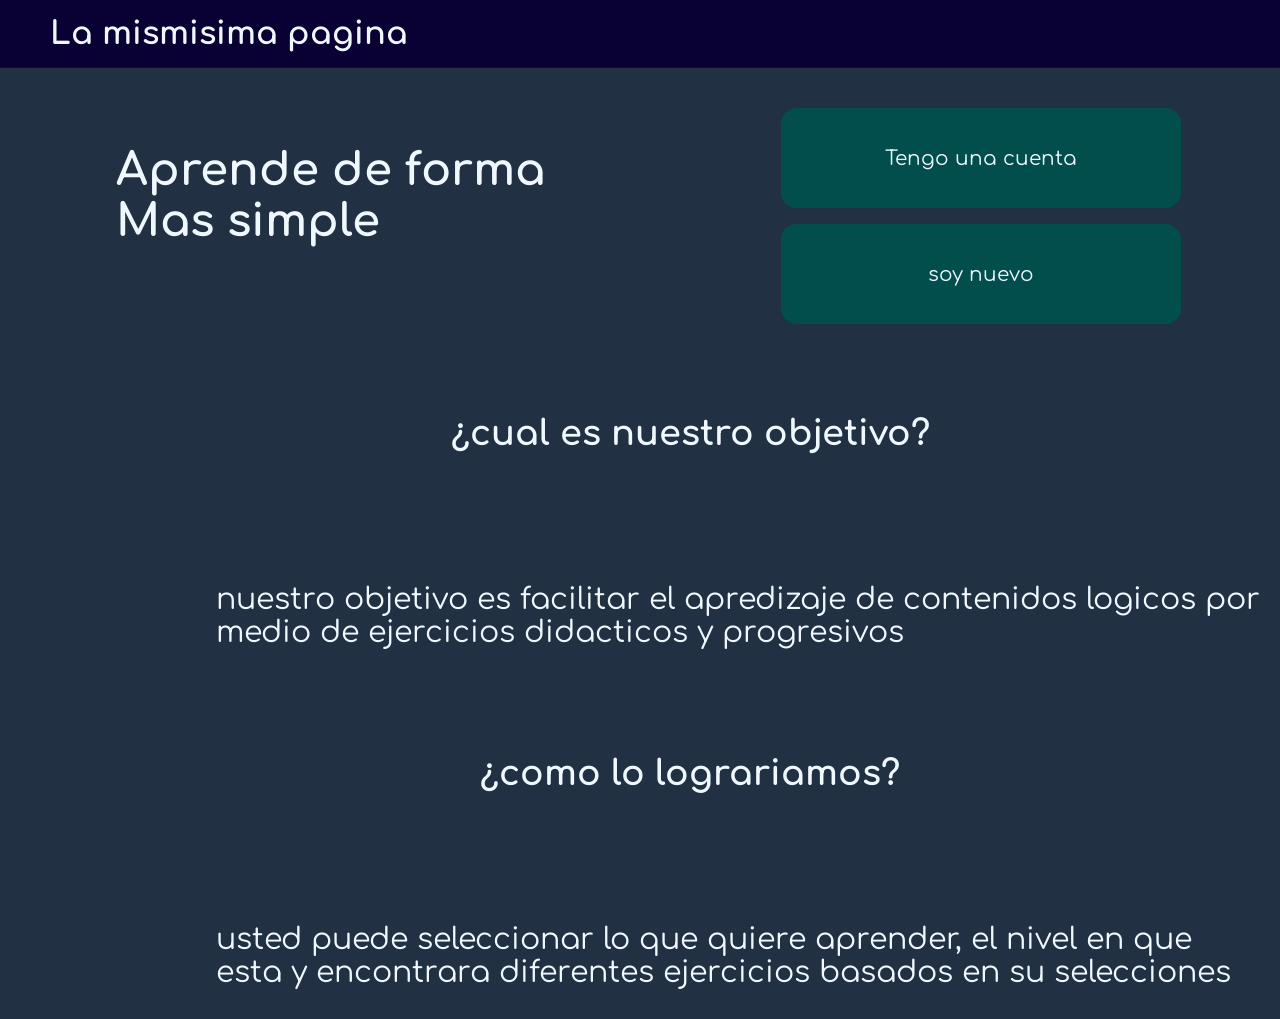
==== index.html @ 6d630ba9 "solo se expandio el index" ====
<!DOCTYPE html>
<html lang="es">
<head>
    <meta charset="UTF-8">
    <meta name="viewport" content="width=device-width, initial-scale=1.0">
    <link rel="stylesheet" href="scr/estilos/index.css">
    <title>La mismísima página</title>
</head>
<body>
    <header>
        <h1>La mismisima pagina</h1>
    </header>

    <div id="frente">
        <div>
             <h2>Aprende de forma 
                <br>Mas simple</h2>
        </div>
    <div>
        <a href="includes/login.php"><button>Tengo una cuenta</button></a>
        <a href="includes/sign.php"><button>soy nuevo</button></a>
    </div>
    </div>

    <div id="objetivo">
        <h3>¿cual es nuestro objetivo?</h3><br>
        <p>nuestro objetivo es facilitar el apredizaje de contenidos logicos por medio de ejercicios didacticos y progresivos</p>
    </div>

    <div id="objetivo">
        <h3>¿como lo lograriamos?</h3><br>
        <p>usted puede seleccionar lo que quiere aprender, el nivel en que esta y encontrara diferentes ejercicios basados en su selecciones</p>
    </div>
</body>
</html>
---- scr/estilos/index.css ----
@import url('https://fonts.googleapis.com/css2?family=Comfortaa:wght@300..700&display=swap');

*{
  font-family: "Comfortaa", sans-serif;
  font-optical-sizing: auto;
  font-weight: weight;
  font-style: normal;
}
#frente{
    display: grid; 
    grid-template-columns: repeat(2,1fr); 
    grid-template-rows: auto auto; 
    gap: 15px;
    padding: 0 16px;
    margin-left: 100px;
    margin-top: 40px;
    font-size: 30px;
    transition: 0.5s;
}

#objetivo{
    display: grid; 
    grid-template-columns: repeat(2,1fr); 
    grid-template-rows: auto auto; 
    gap: 15px;
    padding: 0 16px;
    margin-left: 100px;
    margin-top: 40px;
    font-size: 30px;
    transition: 0.5s;
    
}

body{
    background-color: rgb(33, 48, 66);
    color: aliceblue;
    margin: 0;
    padding: 0;
}
h1{
    margin: 0 0 0 50px;
    padding: 16px 0;
}
header{
    width: 100%;
    margin: 0;
    box-sizing: border-box;
    background-color: rgb(9, 1, 52);
    border-bottom: 1px solid rgb(3, 13, 85);
    padding: 0;
    margin-bottom: 16px;
}

button{
    border-radius: 15px;
    background-color: rgb(2, 78, 77);
    border: 1px solid rgb(2, 78, 77);
    font-size: 20px;
    color: aliceblue;
    width: 400px;
    height: 100px;
    transition: 0.5s ease-in-out;
}

#frente > div:last-child{
    display: flex;
    flex-direction: column;
    gap: 16px;
    align-items: center;
    justify-content: center;
}

#objetivo{
    display: flex;
    flex-direction: column;
    gap: 16px;
    align-items: center;
    justify-content: center;
}

button:hover{
    background-color: rgb(150, 150, 199);
}

p{
    margin-left: 100px;
}
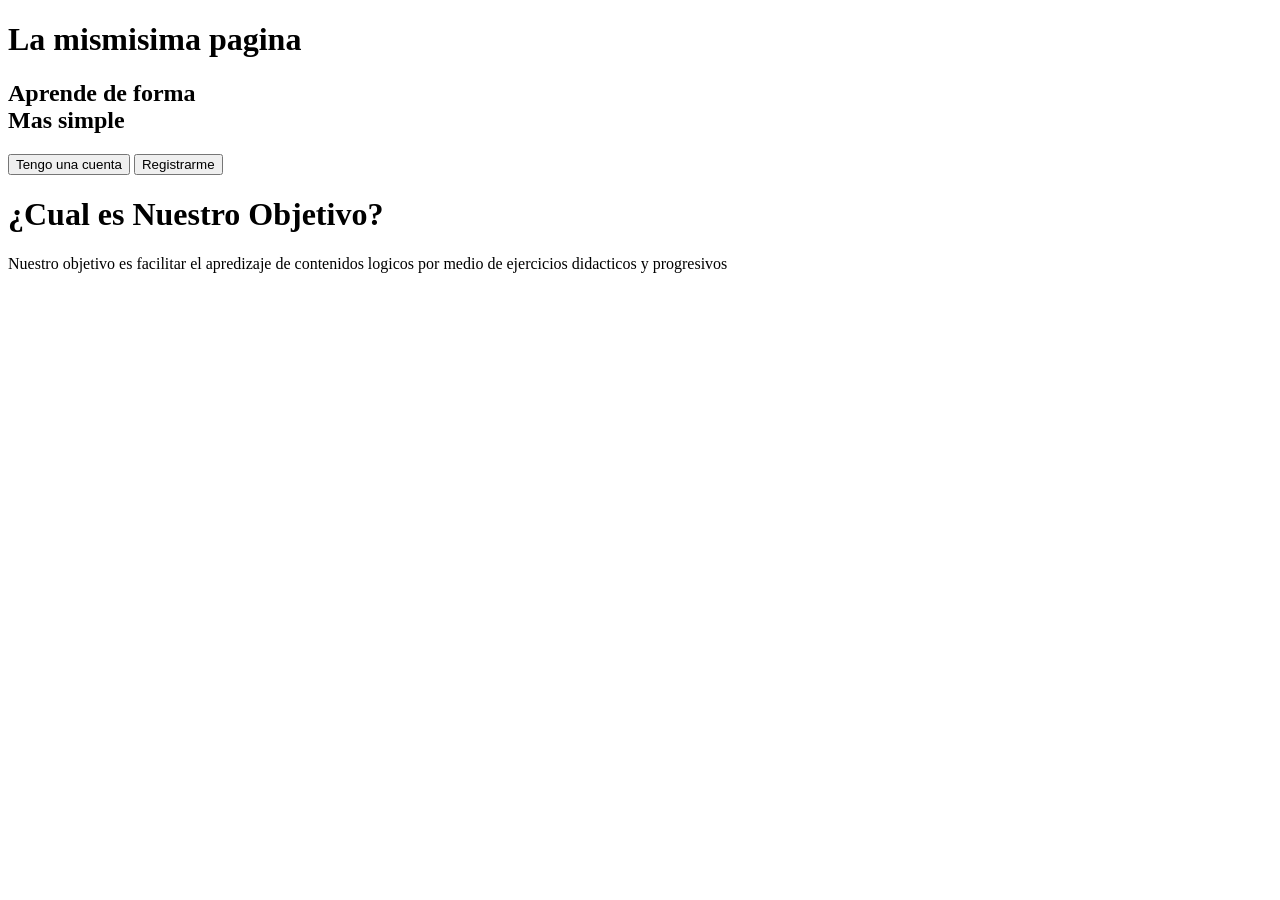
==== commit 92f64a5d: "Rename scr/index.html to index.html" ====
--- a/index.html
+++ b/index.html
@@ -3,7 +3,7 @@
 <head>
     <meta charset="UTF-8">
     <meta name="viewport" content="width=device-width, initial-scale=1.0">
-    <link rel="stylesheet" href="scr/estilos/index.css">
+    <link rel="stylesheet" href="estilos/index.css">
     <title>La mismísima página</title>
 </head>
 <body>
@@ -17,19 +17,14 @@
                 <br>Mas simple</h2>
         </div>
     <div>
-        <a href="includes/login.php"><button>Tengo una cuenta</button></a>
-        <a href="includes/sign.php"><button>soy nuevo</button></a>
+        <a href="includes/login.php"><button> Tengo una cuenta </button></a>
+        <a href="includes/sign.php"><button> Registrarme </button></a>
     </div>
     </div>
 
     <div id="objetivo">
-        <h3>¿cual es nuestro objetivo?</h3><br>
-        <p>nuestro objetivo es facilitar el apredizaje de contenidos logicos por medio de ejercicios didacticos y progresivos</p>
-    </div>
-
-    <div id="objetivo">
-        <h3>¿como lo lograriamos?</h3><br>
-        <p>usted puede seleccionar lo que quiere aprender, el nivel en que esta y encontrara diferentes ejercicios basados en su selecciones</p>
+        <h1>¿Cual es Nuestro Objetivo?</h1>
+        <p>Nuestro objetivo es facilitar el apredizaje de contenidos logicos por medio de ejercicios didacticos y progresivos</p>
     </div>
 </body>
-</html>+</html>
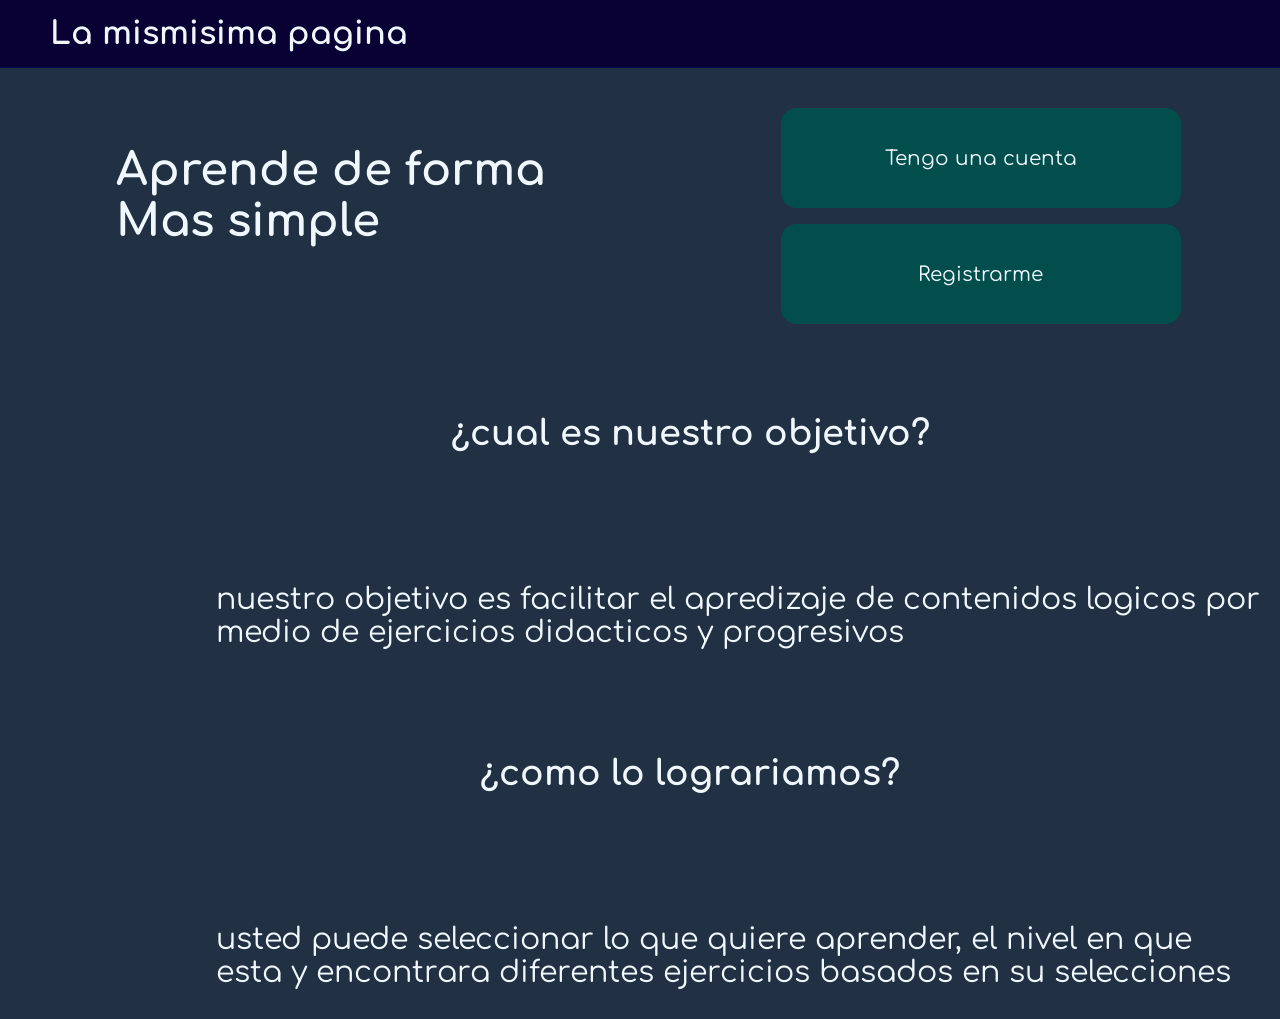
==== commit 56bea17b: "Merge branch 'main' into dev8" ====
--- a/index.html
+++ b/index.html
@@ -3,7 +3,7 @@
 <head>
     <meta charset="UTF-8">
     <meta name="viewport" content="width=device-width, initial-scale=1.0">
-    <link rel="stylesheet" href="estilos/index.css">
+    <link rel="stylesheet" href="scr/estilos/index.css">
     <title>La mismísima página</title>
 </head>
 <body>
@@ -23,8 +23,13 @@
     </div>
 
     <div id="objetivo">
-        <h1>¿Cual es Nuestro Objetivo?</h1>
-        <p>Nuestro objetivo es facilitar el apredizaje de contenidos logicos por medio de ejercicios didacticos y progresivos</p>
+        <h3>¿cual es nuestro objetivo?</h3><br>
+        <p>nuestro objetivo es facilitar el apredizaje de contenidos logicos por medio de ejercicios didacticos y progresivos</p>
+    </div>
+
+    <div id="objetivo">
+        <h3>¿como lo lograriamos?</h3><br>
+        <p>usted puede seleccionar lo que quiere aprender, el nivel en que esta y encontrara diferentes ejercicios basados en su selecciones</p>
     </div>
 </body>
 </html>
--- a/scr/estilos/index.css
+++ b/scr/estilos/index.css
@@ -0,0 +1,87 @@
+@import url('https://fonts.googleapis.com/css2?family=Comfortaa:wght@300..700&display=swap');
+
+*{
+  font-family: "Comfortaa", sans-serif;
+  font-optical-sizing: auto;
+  font-weight: weight;
+  font-style: normal;
+}
+#frente{
+    display: grid; 
+    grid-template-columns: repeat(2,1fr); 
+    grid-template-rows: auto auto; 
+    gap: 15px;
+    padding: 0 16px;
+    margin-left: 100px;
+    margin-top: 40px;
+    font-size: 30px;
+    transition: 0.5s;
+}
+
+#objetivo{
+    display: grid; 
+    grid-template-columns: repeat(2,1fr); 
+    grid-template-rows: auto auto; 
+    gap: 15px;
+    padding: 0 16px;
+    margin-left: 100px;
+    margin-top: 40px;
+    font-size: 30px;
+    transition: 0.5s;
+    
+}
+
+body{
+    background-color: rgb(33, 48, 66);
+    color: aliceblue;
+    margin: 0;
+    padding: 0;
+}
+h1{
+    margin: 0 0 0 50px;
+    padding: 16px 0;
+}
+header{
+    width: 100%;
+    margin: 0;
+    box-sizing: border-box;
+    background-color: rgb(9, 1, 52);
+    border-bottom: 1px solid rgb(3, 13, 85);
+    padding: 0;
+    margin-bottom: 16px;
+}
+
+button{
+    border-radius: 15px;
+    background-color: rgb(2, 78, 77);
+    border: 1px solid rgb(2, 78, 77);
+    font-size: 20px;
+    color: aliceblue;
+    width: 400px;
+    height: 100px;
+    transition: 0.5s ease-in-out;
+}
+
+#frente > div:last-child{
+    display: flex;
+    flex-direction: column;
+    gap: 16px;
+    align-items: center;
+    justify-content: center;
+}
+
+#objetivo{
+    display: flex;
+    flex-direction: column;
+    gap: 16px;
+    align-items: center;
+    justify-content: center;
+}
+
+button:hover{
+    background-color: rgb(150, 150, 199);
+}
+
+p{
+    margin-left: 100px;
+}
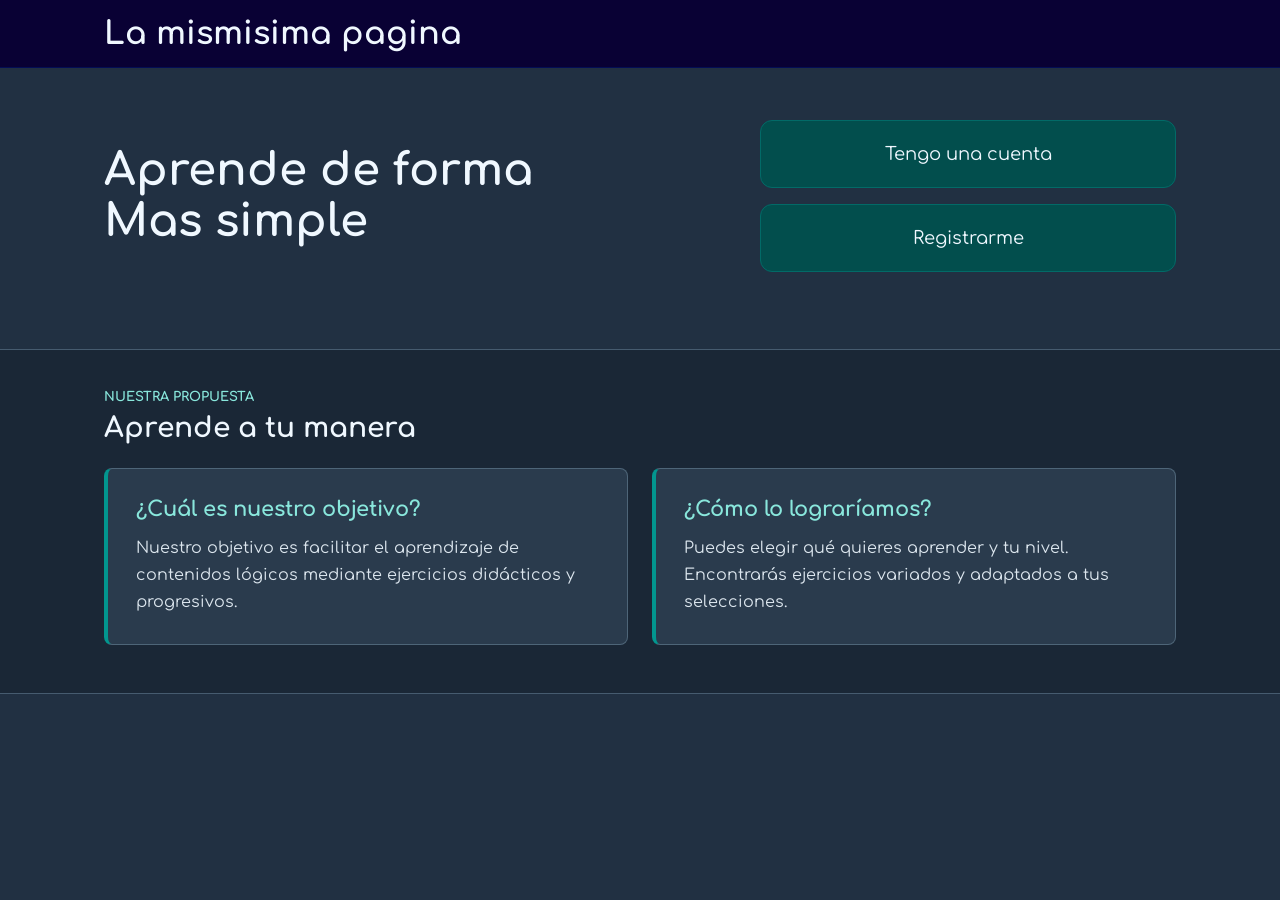
==== commit 9acdaf6b: "camvios en wweeeeeeb" ====
--- a/index.html
+++ b/index.html
@@ -3,7 +3,7 @@
 <head>
     <meta charset="UTF-8">
     <meta name="viewport" content="width=device-width, initial-scale=1.0">
-    <link rel="stylesheet" href="scr/estilos/index.css">
+    <link rel="stylesheet" href="scr/estilos/index.css?v=2">
     <title>La mismísima página</title>
 </head>
 <body>
@@ -17,19 +17,25 @@
                 <br>Mas simple</h2>
         </div>
     <div>
-        <a href="includes/login.php"><button> Tengo una cuenta </button></a>
-        <a href="includes/sign.php"><button> Registrarme </button></a>
+        <a href="scr/includes/login.php"><button> Tengo una cuenta </button></a>
+        <a href="scr/includes/sign.php"><button> Registrarme </button></a>
     </div>
     </div>
 
-    <div id="objetivo">
-        <h3>¿cual es nuestro objetivo?</h3><br>
-        <p>nuestro objetivo es facilitar el apredizaje de contenidos logicos por medio de ejercicios didacticos y progresivos</p>
-    </div>
+    <section class="objetivos" aria-labelledby="titulo-objetivos">
+        <div class="objetivos-encabezado">
+            <p class="objetivos-etiqueta">Nuestra propuesta</p>
+            <h2 id="titulo-objetivos">Aprende a tu manera</h2>
+        </div>
+        <article class="objetivo">
+            <h3>¿Cuál es nuestro objetivo?</h3>
+            <p>Nuestro objetivo es facilitar el aprendizaje de contenidos lógicos mediante ejercicios didácticos y progresivos.</p>
+        </article>
 
-    <div id="objetivo">
-        <h3>¿como lo lograriamos?</h3><br>
-        <p>usted puede seleccionar lo que quiere aprender, el nivel en que esta y encontrara diferentes ejercicios basados en su selecciones</p>
-    </div>
+        <article class="objetivo">
+            <h3>¿Cómo lo lograríamos?</h3>
+            <p>Puedes elegir qué quieres aprender y tu nivel. Encontrarás ejercicios variados y adaptados a tus selecciones.</p>
+        </article>
+    </section>
 </body>
 </html>
--- a/scr/estilos/index.css
+++ b/scr/estilos/index.css
@@ -1,87 +1,145 @@
 @import url('https://fonts.googleapis.com/css2?family=Comfortaa:wght@300..700&display=swap');
 
-*{
-  font-family: "Comfortaa", sans-serif;
-  font-optical-sizing: auto;
-  font-weight: weight;
-  font-style: normal;
-}
-#frente{
-    display: grid; 
-    grid-template-columns: repeat(2,1fr); 
-    grid-template-rows: auto auto; 
-    gap: 15px;
-    padding: 0 16px;
-    margin-left: 100px;
-    margin-top: 40px;
-    font-size: 30px;
-    transition: 0.5s;
+* {
+    box-sizing: border-box;
+    font-family: "Comfortaa", sans-serif;
+    font-optical-sizing: auto;
+    font-style: normal;
 }
 
-#objetivo{
-    display: grid; 
-    grid-template-columns: repeat(2,1fr); 
-    grid-template-rows: auto auto; 
-    gap: 15px;
-    padding: 0 16px;
-    margin-left: 100px;
-    margin-top: 40px;
-    font-size: 30px;
-    transition: 0.5s;
-    
+body {
+    margin: 0;
+    background-color: rgb(33, 48, 66);
+    color: aliceblue;
 }
 
-body{
-    background-color: rgb(33, 48, 66);
-    color: aliceblue;
-    margin: 0;
-    padding: 0;
-}
-h1{
-    margin: 0 0 0 50px;
-    padding: 16px 0;
-}
-header{
+header {
     width: 100%;
-    margin: 0;
-    box-sizing: border-box;
+    margin-bottom: 16px;
     background-color: rgb(9, 1, 52);
     border-bottom: 1px solid rgb(3, 13, 85);
-    padding: 0;
-    margin-bottom: 16px;
 }
 
-button{
-    border-radius: 15px;
-    background-color: rgb(2, 78, 77);
-    border: 1px solid rgb(2, 78, 77);
-    font-size: 20px;
-    color: aliceblue;
-    width: 400px;
-    height: 100px;
-    transition: 0.5s ease-in-out;
+h1 {
+    max-width: 1120px;
+    margin: 0 auto;
+    padding: 16px 24px;
 }
 
-#frente > div:last-child{
+#frente {
+    display: grid;
+    grid-template-columns: minmax(0, 1.2fr) minmax(240px, 0.8fr);
+    align-items: center;
+    gap: 32px;
+    max-width: 1120px;
+    margin: 40px auto 64px;
+    padding: 0 24px;
+    font-size: 30px;
+}
+
+#frente > div:last-child {
     display: flex;
     flex-direction: column;
+    align-items: stretch;
     gap: 16px;
-    align-items: center;
-    justify-content: center;
 }
 
-#objetivo{
-    display: flex;
-    flex-direction: column;
-    gap: 16px;
-    align-items: center;
-    justify-content: center;
+button {
+    width: 100%;
+    min-height: 68px;
+    padding: 16px 24px;
+    border: 1px solid rgb(2, 106, 103);
+    border-radius: 12px;
+    background-color: rgb(2, 78, 77);
+    color: aliceblue;
+    font-size: 18px;
+    cursor: pointer;
+    transition: background-color 0.2s ease, transform 0.2s ease;
 }
 
-button:hover{
-    background-color: rgb(150, 150, 199);
+button:hover {
+    background-color: rgb(2, 106, 103);
+    transform: translateY(-2px);
 }
 
-p{
-    margin-left: 100px;
+.objetivos {
+    display: grid;
+    grid-template-columns: repeat(2, minmax(0, 1fr));
+    gap: 20px 24px;
+    margin: 0 0 64px;
+    padding: 40px max(24px, calc((100% - 1072px) / 2)) 48px;
+    border-top: 1px solid rgb(70, 91, 111);
+    border-bottom: 1px solid rgb(70, 91, 111);
+    background-color: rgb(26, 39, 54);
+}
+
+.objetivos-encabezado {
+    grid-column: 1 / -1;
+    margin-bottom: 4px;
+}
+
+.objetivos-etiqueta {
+    margin: 0 0 8px;
+    color: rgb(137, 231, 220);
+    font-size: 13px;
+    font-weight: 700;
+    text-transform: uppercase;
+}
+
+.objetivos-encabezado h2 {
+    margin: 0;
+    font-size: 28px;
+}
+
+.objetivo {
+    padding: 28px;
+    border: 1px solid rgb(78, 101, 120);
+    border-left: 4px solid rgb(2, 150, 143);
+    border-radius: 8px;
+    background-color: rgb(42, 59, 77);
+}
+
+.objetivo h3 {
+    margin: 0 0 14px;
+    color: rgb(137, 231, 220);
+    font-size: 21px;
+}
+
+.objetivo p {
+    margin: 0;
+    color: rgb(220, 230, 238);
+    font-size: 16px;
+    line-height: 1.7;
+}
+
+@media (max-width: 640px) {
+    h1 {
+        padding: 16px 20px;
+        font-size: 24px;
+    }
+
+    #frente {
+        grid-template-columns: 1fr;
+        gap: 12px;
+        margin: 32px auto 48px;
+        font-size: 26px;
+    }
+
+    #frente h2 {
+        margin: 0;
+    }
+
+    .objetivos {
+        grid-template-columns: 1fr;
+        gap: 16px;
+        padding: 32px 20px 40px;
+    }
+
+    .objetivos-encabezado h2 {
+        font-size: 24px;
+    }
+
+    .objetivo {
+        padding: 22px;
+    }
 }
